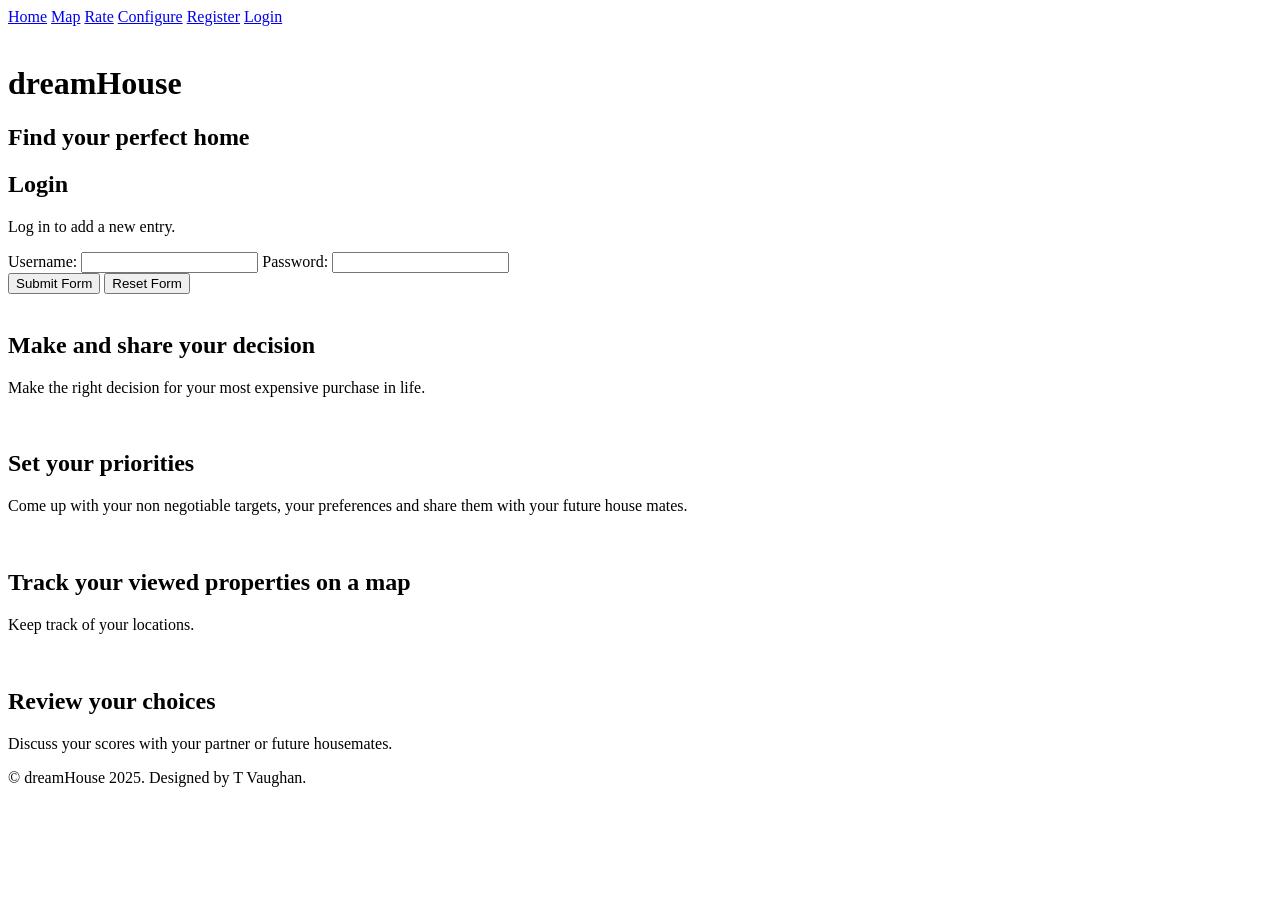
==== index.html @ 3c2796fb "Add files via upload" ====
<!DOCTYPE html>
<html lang="en">
   <head>
      <meta charset="UTF-8">
      <title>dreamHouse</title>
      <link rel="icon" href="favicon.ico">
      <link rel="stylesheet" href="css/site.css">
   </head>
   <body>
      <header>
         <nav>
            <a class="home" href="index.html">Home</a>
            <a href="html/map.html">Map</a>
            <a href="html/rate.html">Rate</a>
            <a href="html/configure.html">Configure</a>
            <a href="html/register.html">Register</a>
            <a href="html/login.html">Login</a>
         </nav>
      </header>
      <main>
         <div  class="banner">
            <img src="images/hero-image.jpg" alt="" aria-hidden="true">
            <div class="banner-text">
               <h1>dreamHouse</h1>
               <h2>Find your perfect home</h2>
              
            </div>
         </div>
         <div>
            <h2>Login</h2>
            <p id="complete-login">Log in to add a new entry.
            </p>
         </div>
            <form id="loginForm" action="" method="POST">
                  <label for="username">Username: </label>
                  <input type="text" id="username" name="username" required>
            
                  <label for="password">Password: </label>
                  <input type="password" id="password" name="password">
               <div>
                  <button type="submit">Submit Form</button>
                  <button type="reset">Reset Form</button>
                  </div>
            </form>

         <div class="container">
         <div class="feature">
            <img src="images/map.png" alt="" aria-hidden="true">
            <div class="feature-text">
            <h2>Make and share your decision</h2>
            <p>
               Make the right decision for your most expensive purchase in life. 
            </p>
            </div>
         </div>
         <div class="feature">
            <img src="images/set.png" alt="" aria-hidden="true">
            <div class="feature-text">
               <h2>Set your priorities</h2>
               <p>
                  Come up with your non negotiable targets, your preferences and share them with your future house mates.
               </p>
            </div>
         </div>
         <div class="feature">
            <img src="images/compare.png" alt="">
            <div class="feature-text">
               <h2>Track your viewed properties on a map</h2>
               <p>
                  Keep track of your locations.
               </p>
            </div>
         </div>
         <div class="feature">
            <img src="images/review.png" alt="">
            <div class="feature-text">
               <h2>Review your choices</h2>
               <p>
                  Discuss your scores with your partner or future housemates. 
               </p>
            </div>
         </div>
      </div>
      </main>
      <footer>
         &copy; dreamHouse 2025. Designed by T Vaughan.
      </footer>
      <script src="js/app.js"></script>
         <script>app.homepage();
      </script>
   </body>
</html>
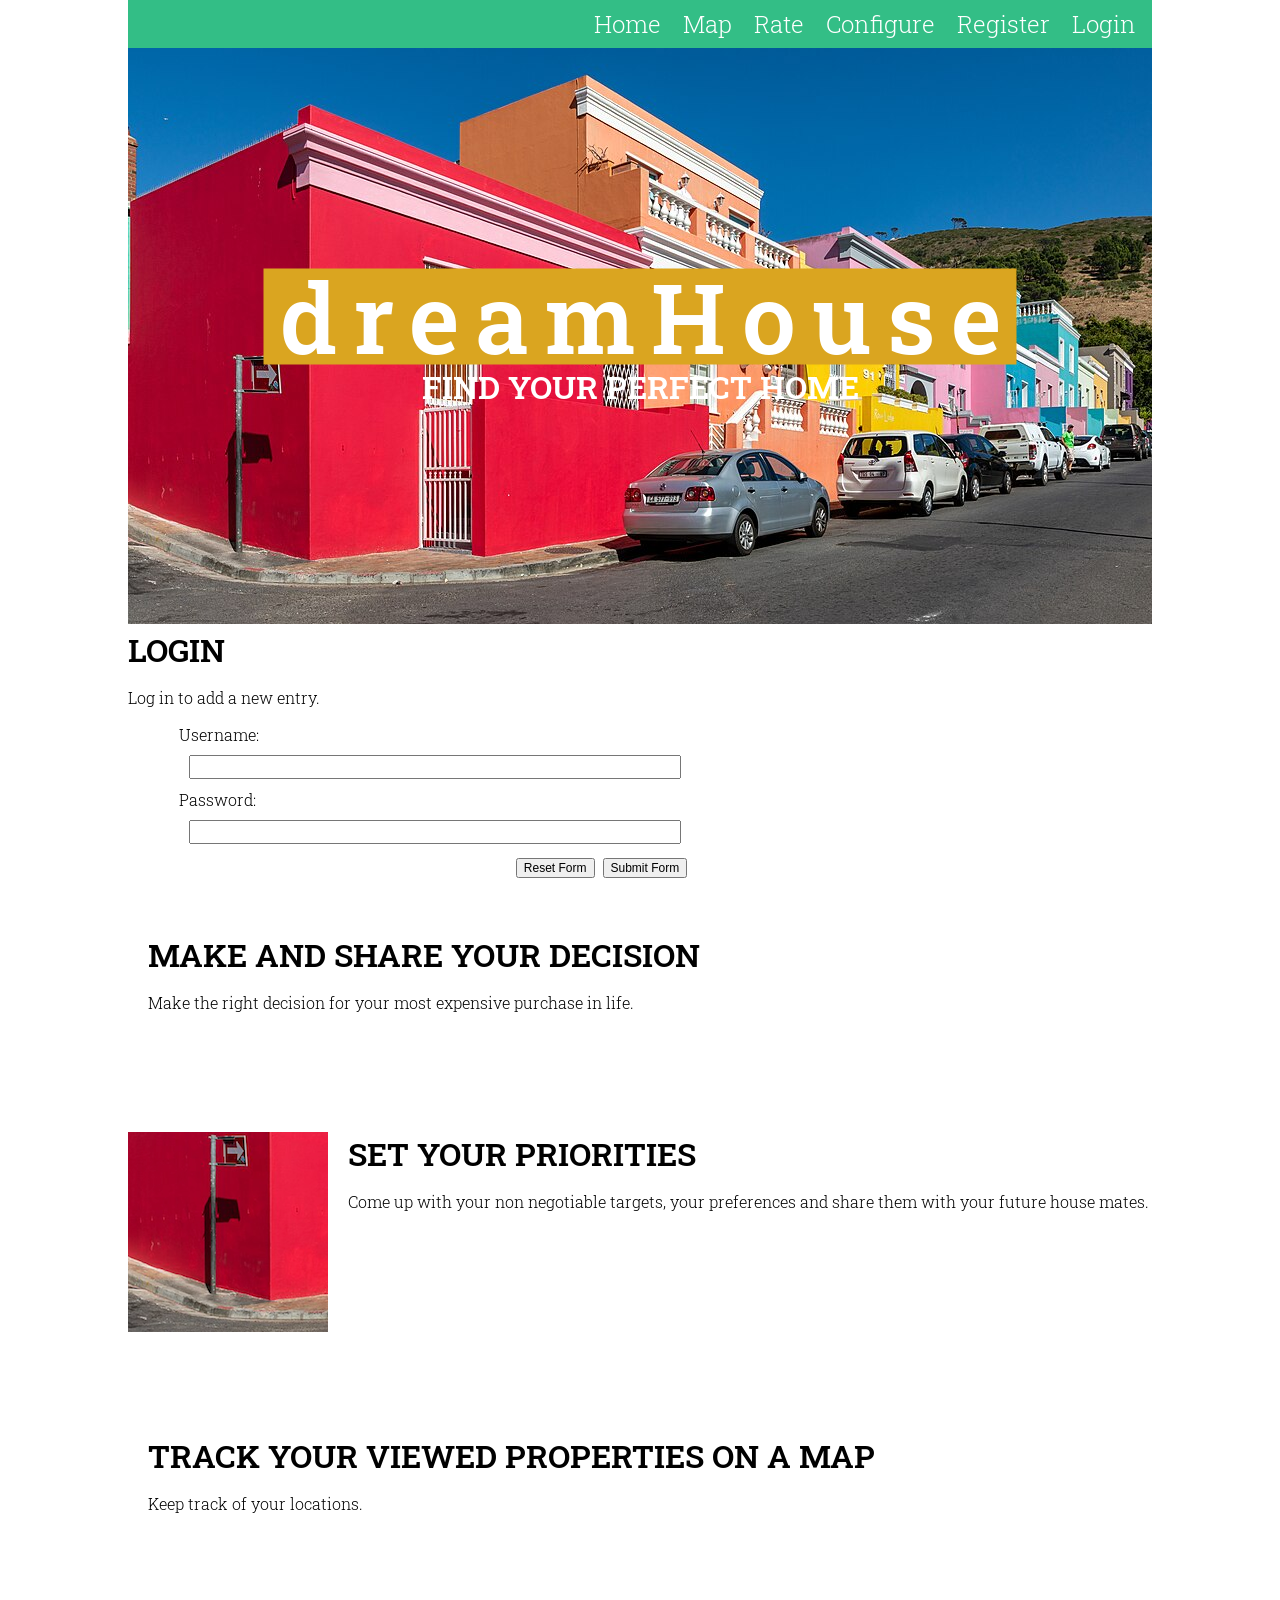
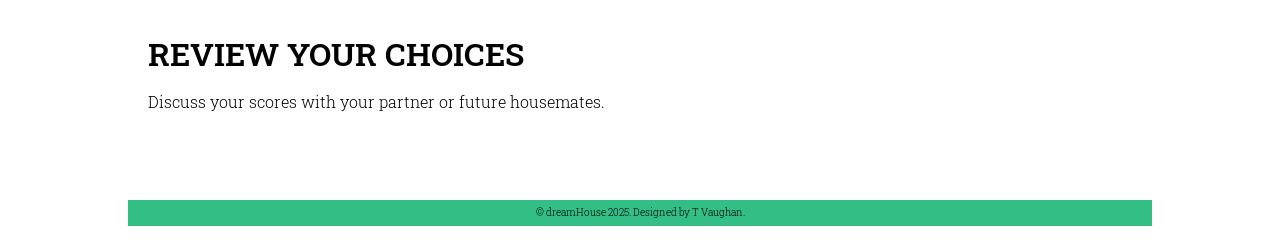
==== commit 7b4c9600: "Update index.html Updates image name to Set with capital S" ====
--- a/index.html
+++ b/index.html
@@ -54,7 +54,7 @@
             </div>
          </div>
          <div class="feature">
-            <img src="images/set.png" alt="" aria-hidden="true">
+            <img src="images/Set.png" alt="" aria-hidden="true">
             <div class="feature-text">
                <h2>Set your priorities</h2>
                <p>
@@ -89,4 +89,4 @@
          <script>app.homepage();
       </script>
    </body>
-</html>+</html>
--- a/css/site.css
+++ b/css/site.css
@@ -0,0 +1,136 @@
+@import url('https://fonts.googleapis.com/css2?family=Roboto+Slab:wght@100..900&display=swap');
+
+html {
+    font-family:"Roboto Slab", serif;
+    font-weight: 300;
+    font-style: normal;
+}
+
+body {
+
+    max-width: 1024px;
+    margin: auto;
+}
+
+h1, h2, h3, h4, h5, h6 {
+    font-family: "Roboto Slab", serif;
+    font-weight: 600;
+}
+
+h1 {
+    font-size: 6rem;
+    letter-spacing: 1rem;
+    margin: 0;
+    line-height: 6rem;
+    text-indent: 1rem;
+    background-color: goldenrod;
+}
+
+h2 {
+    font-size: 2rem;
+    text-transform: uppercase;
+    margin: 0;
+}
+
+form {
+    padding: 0 5%;
+    display: grid;
+    grid-template-columns: auto;
+    width: 50%;
+}
+
+input, textarea {
+    font-size: 1rem;
+    margin: 10px; 
+}
+
+button {
+    float: right;
+    font-size: 0.75rem;
+    padding: 0.25rem, 5%;
+    margin: 0.25rem;
+}
+
+header {
+    background-color:  rgb(51, 190, 134);
+    text-align: right;
+    font-size: 1.5rem;
+    padding: .5rem;
+}
+
+header a {
+    text-decoration: none;
+    color: white;
+    padding: .5rem;
+}
+
+ul {
+    list-style-type: none;
+    line-height: 2rem;
+}
+
+
+footer {
+    background-color: rgb(51, 190, 134);
+    font-size: .6rem;
+    padding: .4rem;
+    text-align: center;
+    margin: 2% 0;
+}
+
+#map { 
+    height: 280px; 
+    margin: 2% 2%;
+}
+
+#myTable {
+    margin: 2% 2%;
+}
+
+.banner {
+    text-align: center;
+    color: white;
+    position: relative;
+}
+
+.banner img {
+    max-width: 100%;
+}
+
+.banner-text {
+    position: absolute;
+    top: 50%;
+    left: 50%;
+    transform: translate(-50%, -50%);
+}
+
+.container {
+    display: flex;
+    flex-wrap: wrap;
+    flex-direction: row;
+    justify-content: space-around;
+}
+
+.feature {
+    background-color: #ffffff;
+    display: flex;
+    width: 100%;
+    float: left;
+    margin: 5% 0;
+}
+
+.feature-text {
+    padding-left: 20px;
+    width: 100%;
+}
+
+.features-text h2, .features-text p {
+    padding-left: .6rem;
+    padding-right: .6rem;
+}
+
+.remove-list-item {
+    text-decoration: line-through;
+}
+
+
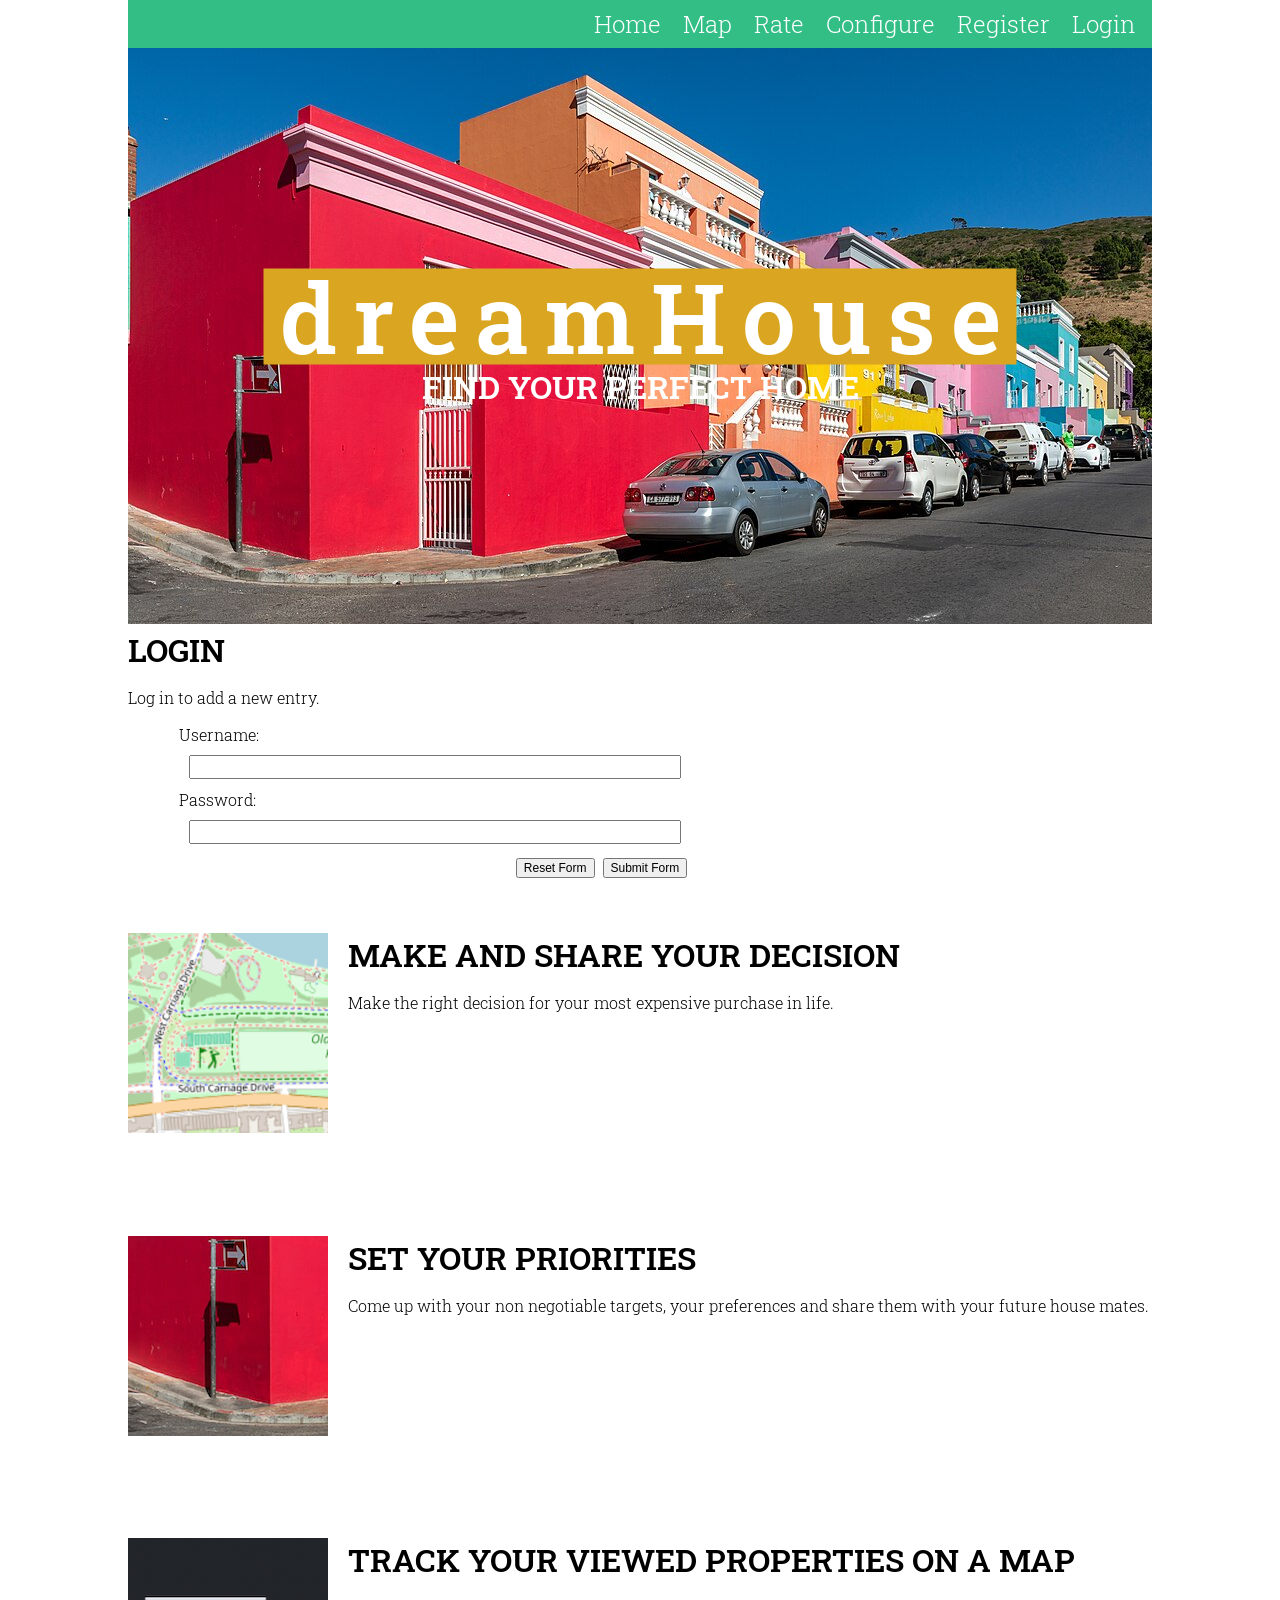
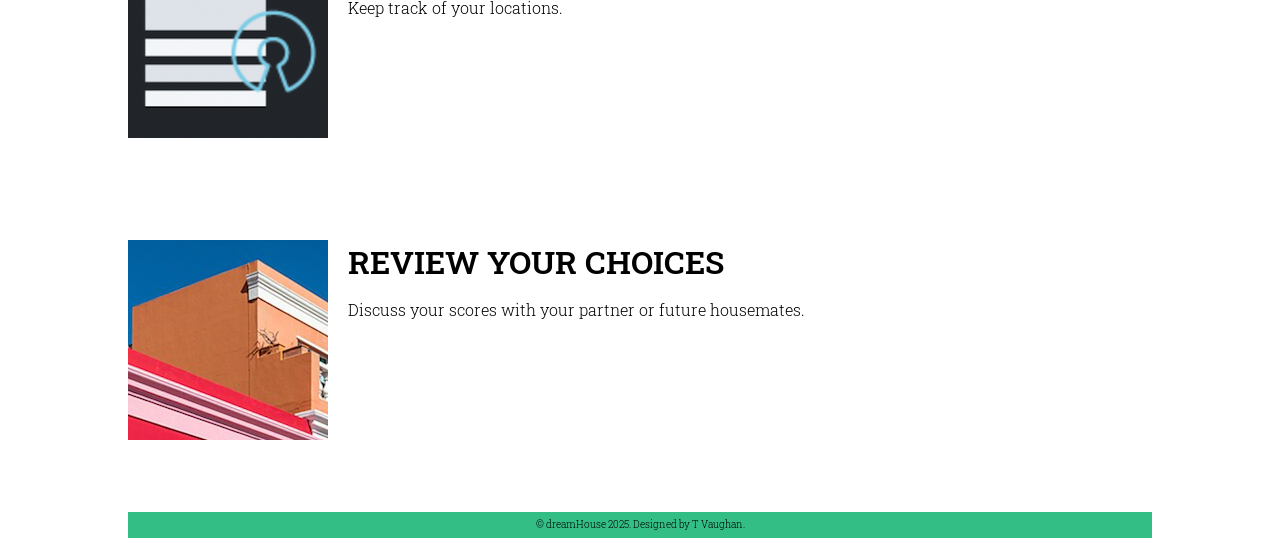
==== commit 292f24f3: "Update index.html updated src file path for images to include first capital letter" ====
--- a/index.html
+++ b/index.html
@@ -45,7 +45,7 @@
 
          <div class="container">
          <div class="feature">
-            <img src="images/map.png" alt="" aria-hidden="true">
+            <img src="images/Map.png" alt="" aria-hidden="true">
             <div class="feature-text">
             <h2>Make and share your decision</h2>
             <p>
@@ -63,7 +63,7 @@
             </div>
          </div>
          <div class="feature">
-            <img src="images/compare.png" alt="">
+            <img src="images/Compare.png" alt="">
             <div class="feature-text">
                <h2>Track your viewed properties on a map</h2>
                <p>
@@ -72,7 +72,7 @@
             </div>
          </div>
          <div class="feature">
-            <img src="images/review.png" alt="">
+            <img src="images/Review.png" alt="">
             <div class="feature-text">
                <h2>Review your choices</h2>
                <p>
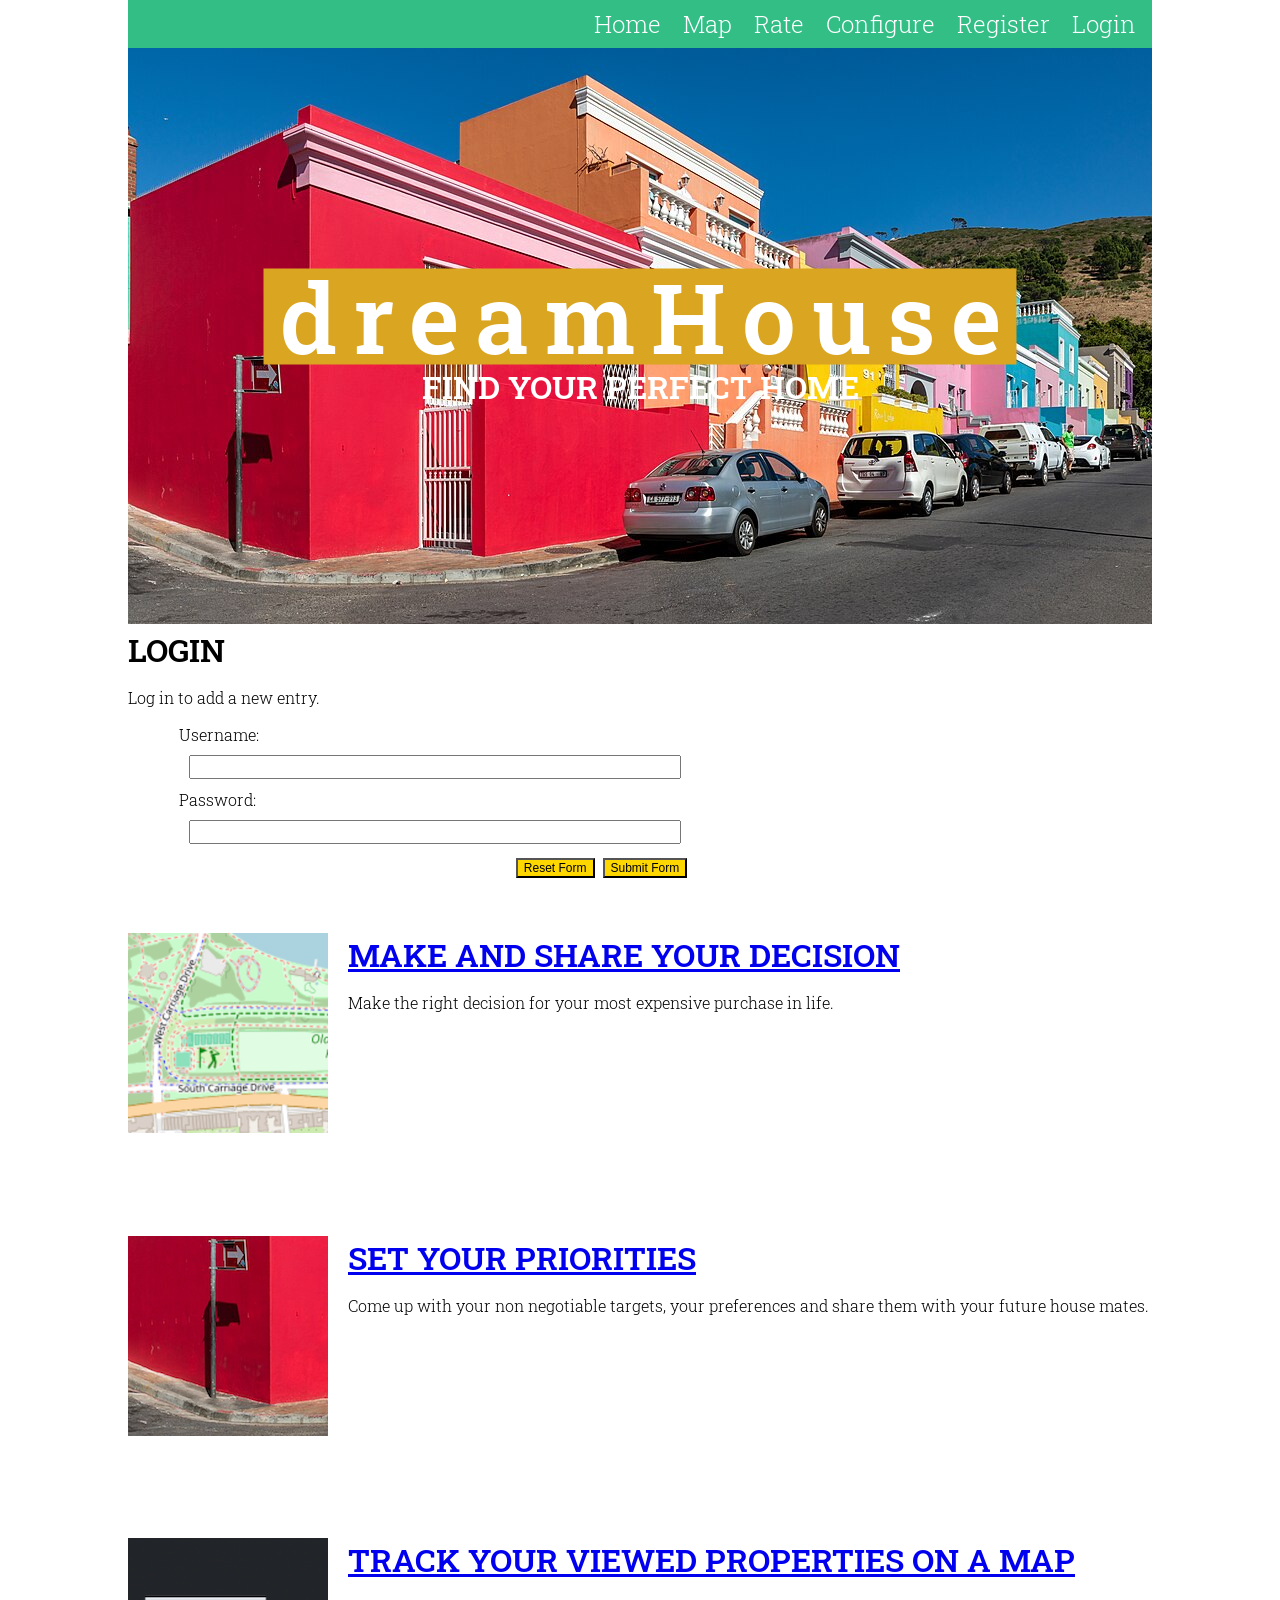
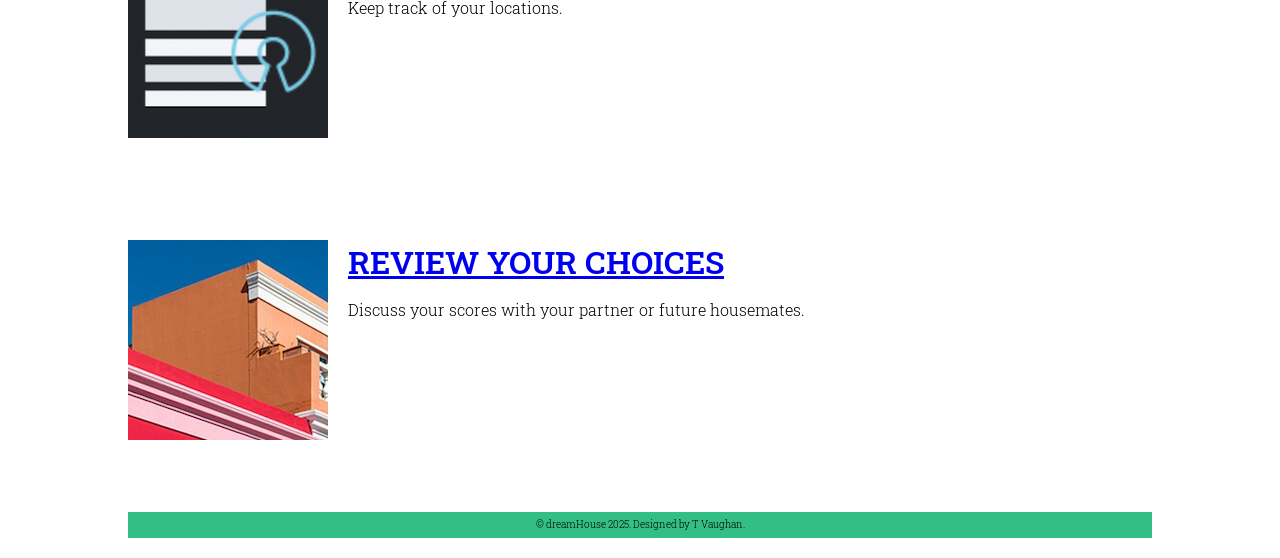
==== commit 45d604fa: "add homepage links" ====
--- a/index.html
+++ b/index.html
@@ -47,7 +47,7 @@
          <div class="feature">
             <img src="images/Map.png" alt="" aria-hidden="true">
             <div class="feature-text">
-            <h2>Make and share your decision</h2>
+            <a href="html/rate.html"><h2>Make and share your decision</h2></a> 
             <p>
                Make the right decision for your most expensive purchase in life. 
             </p>
@@ -56,7 +56,7 @@
          <div class="feature">
             <img src="images/Set.png" alt="" aria-hidden="true">
             <div class="feature-text">
-               <h2>Set your priorities</h2>
+               <a href="html/configure.html"><h2>Set your priorities</h2></a>
                <p>
                   Come up with your non negotiable targets, your preferences and share them with your future house mates.
                </p>
@@ -65,7 +65,7 @@
          <div class="feature">
             <img src="images/Compare.png" alt="">
             <div class="feature-text">
-               <h2>Track your viewed properties on a map</h2>
+               <a href="html/map.html"><h2>Track your viewed properties on a map</h2></a>
                <p>
                   Keep track of your locations.
                </p>
@@ -74,7 +74,7 @@
          <div class="feature">
             <img src="images/Review.png" alt="">
             <div class="feature-text">
-               <h2>Review your choices</h2>
+               <a href="html/map.html"><h2>Review your choices</h2></a>
                <p>
                   Discuss your scores with your partner or future housemates. 
                </p>
--- a/css/site.css
+++ b/css/site.css
@@ -45,6 +45,7 @@
 }
 
 button {
+    background-color: gold ;
     float: right;
     font-size: 0.75rem;
     padding: 0.25rem, 5%;
@@ -69,7 +70,6 @@
     line-height: 2rem;
 }
 
-
 footer {
     background-color: rgb(51, 190, 134);
     font-size: .6rem;
@@ -80,11 +80,7 @@
 
 #map { 
     height: 280px; 
-    margin: 2% 2%;
-}
-
-#myTable {
-    margin: 2% 2%;
+    margin: 2% 0;
 }
 
 .banner {
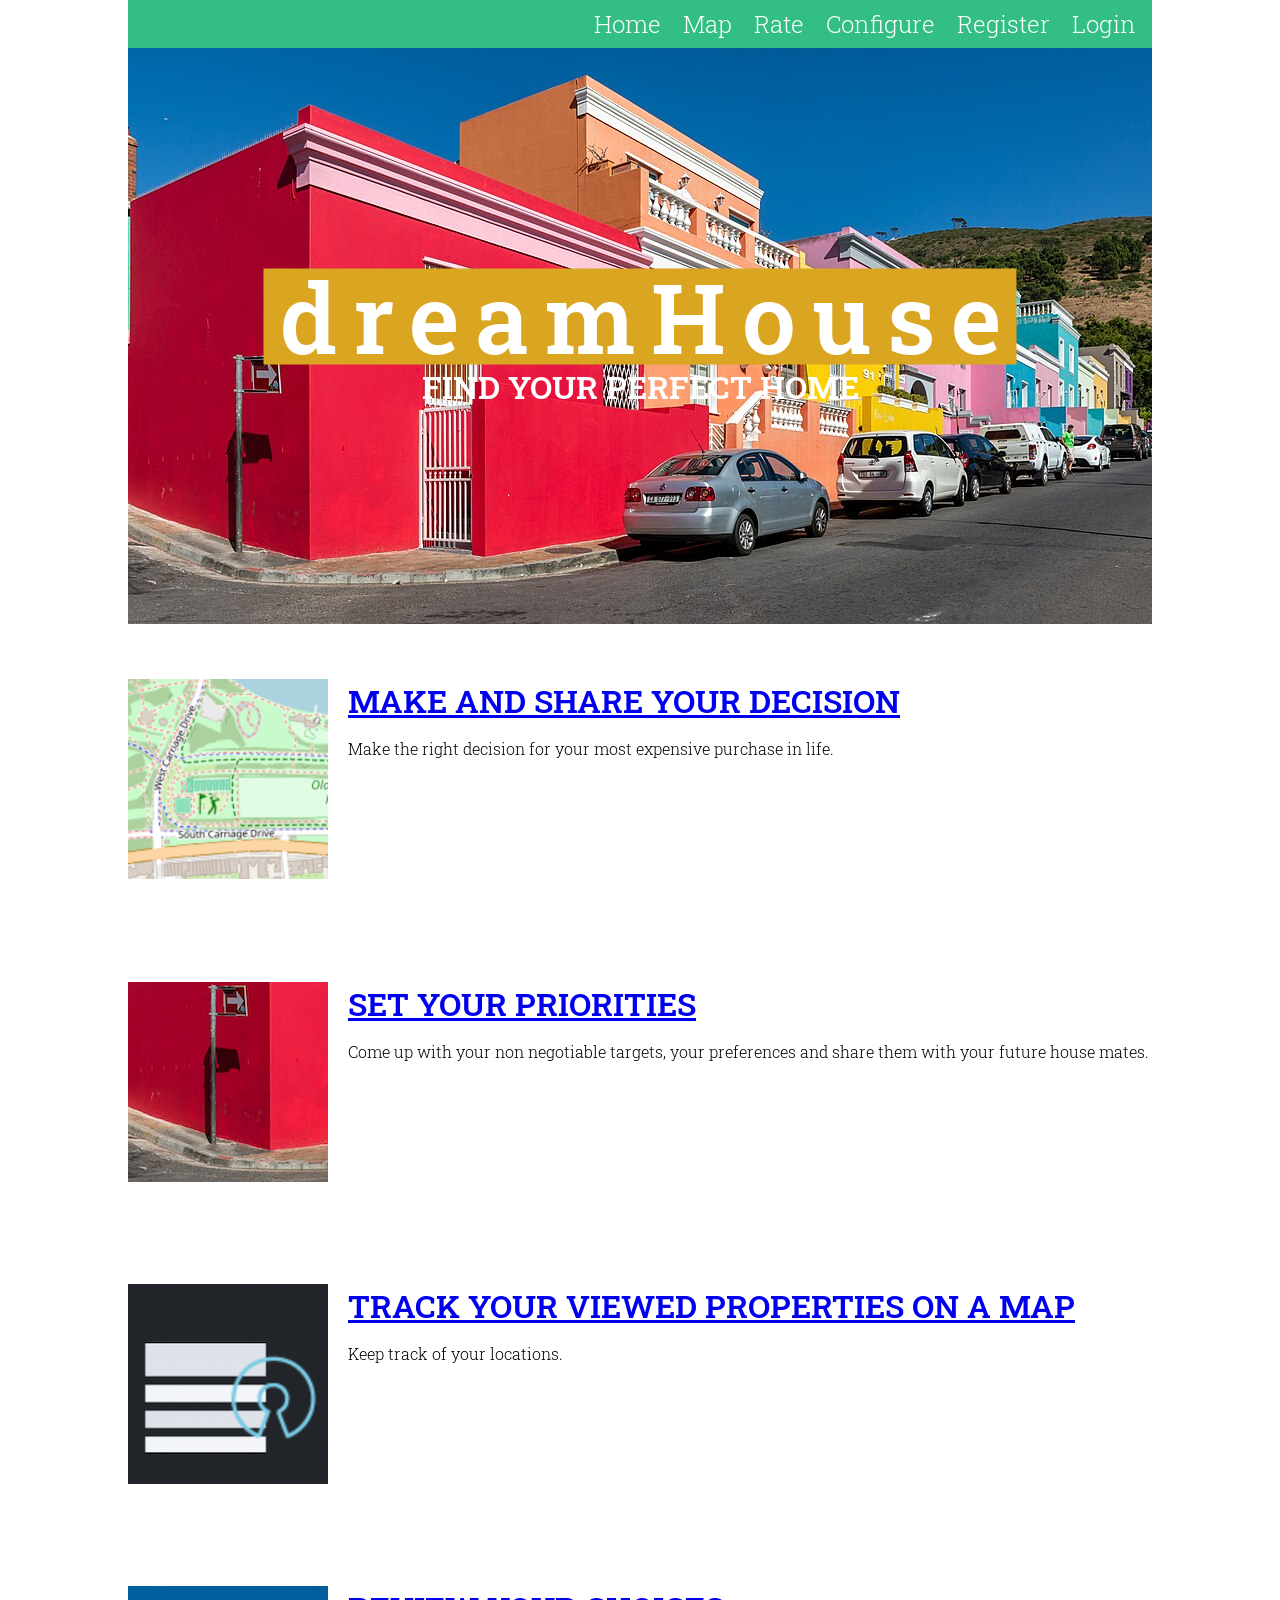
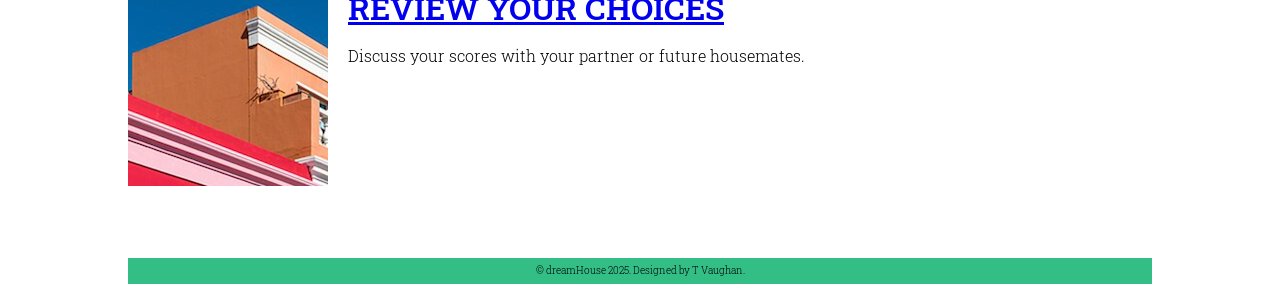
==== commit e270b58d: "update login page" ====
--- a/index.html
+++ b/index.html
@@ -26,22 +26,6 @@
               
             </div>
          </div>
-         <div>
-            <h2>Login</h2>
-            <p id="complete-login">Log in to add a new entry.
-            </p>
-         </div>
-            <form id="loginForm" action="" method="POST">
-                  <label for="username">Username: </label>
-                  <input type="text" id="username" name="username" required>
-            
-                  <label for="password">Password: </label>
-                  <input type="password" id="password" name="password">
-               <div>
-                  <button type="submit">Submit Form</button>
-                  <button type="reset">Reset Form</button>
-                  </div>
-            </form>
 
          <div class="container">
          <div class="feature">
